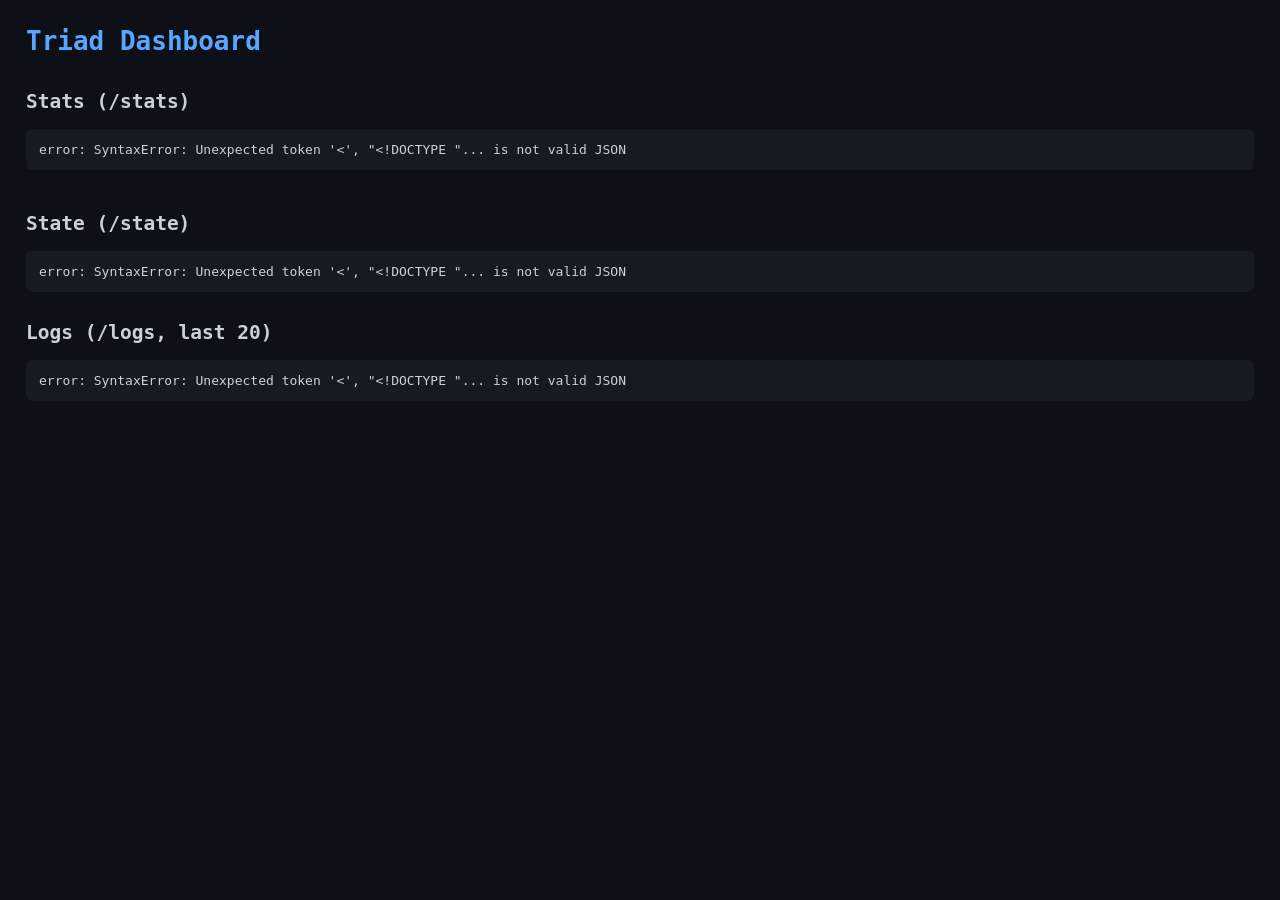
==== dashboard/index.html @ 865167ab "feat(dashboard): read-only HTTP server and dashboard UI - GET / serves index.html; GET /state latest" ====
<!DOCTYPE html>
<html lang="en">
<head>
<meta charset="utf-8" />
<meta name="viewport" content="width=device-width, initial-scale=1" />
<title>Triad Dashboard</title>
<style>
  body { font-family: monospace; background: #0d1117; color: #c9d1d9; margin: 2em; }
  h1 { color: #58a6ff; }
  pre { background: #161b22; padding: 1em; overflow: auto; border-radius: 6px; }
  .row { display: flex; gap: 1em; flex-wrap: wrap; }
  .card { flex: 1 1 300px; }
</style>
</head>
<body>
<h1>Triad Dashboard</h1>
<div class="row">
  <div class="card"><h2>Stats (/stats)</h2><pre id="stats">loading…</pre></div>
  <div class="card"><h2>State (/state)</h2><pre id="state">loading…</pre></div>
</div>
<h2>Logs (/logs, last 20)</h2>
<pre id="logs">loading…</pre>
<script>
async function load(id, path) {
  try {
    const r = await fetch(path);
    const j = await r.json();
    document.getElementById(id).textContent = JSON.stringify(j, null, 2);
  } catch (e) {
    document.getElementById(id).textContent = "error: " + e;
  }
}
load("stats", "/stats");
load("state", "/state");
load("logs", "/logs");
setInterval(() => { load("stats", "/stats"); load("state", "/state"); load("logs", "/logs"); }, 10000);
</script>
</body>
</html>
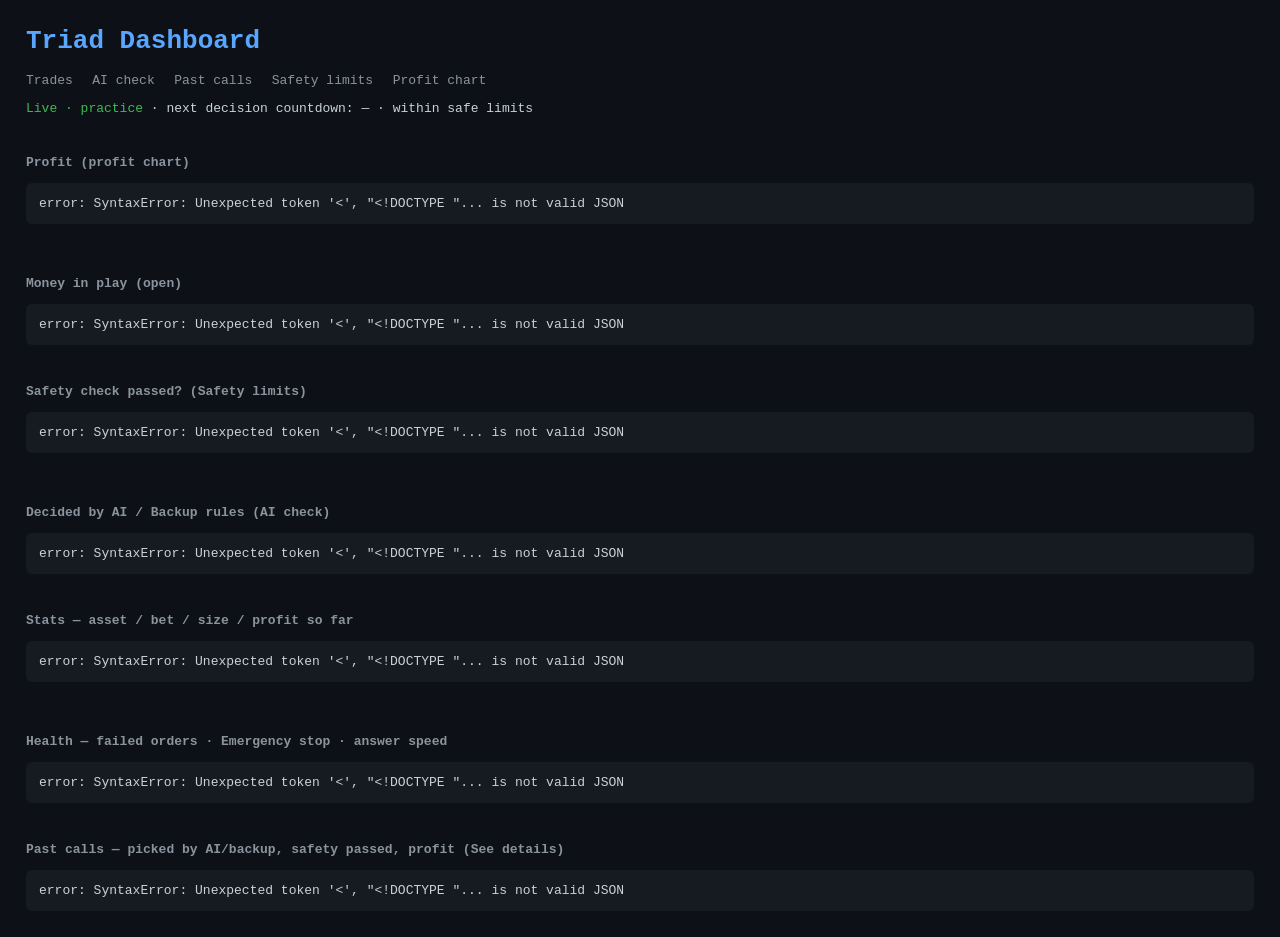
==== commit 874dc4ce: "feat(dashboard): bot-attributed profit/exposure, live EC2 proxy on triadxbt Ledger keeps an adopted " ====
--- a/dashboard/index.html
+++ b/dashboard/index.html
@@ -7,18 +7,42 @@
 <style>
   body { font-family: monospace; background: #0d1117; color: #c9d1d9; margin: 2em; }
   h1 { color: #58a6ff; }
+  h2 { color: #8b949e; font-size: 1em; margin-top: 2em; }
+  nav { display: flex; gap: 1.5em; margin: 1em 0; color: #8b949e; }
+  nav span { white-space: nowrap; }
   pre { background: #161b22; padding: 1em; overflow: auto; border-radius: 6px; }
   .row { display: flex; gap: 1em; flex-wrap: wrap; }
   .card { flex: 1 1 300px; }
+  .badge { color: #3fb950; }
 </style>
 </head>
 <body>
 <h1>Triad Dashboard</h1>
+<nav>
+  <span>Trades</span>
+  <span>AI check</span>
+  <span>Past calls</span>
+  <span>Safety limits</span>
+  <span>Profit chart</span>
+</nav>
+<p>
+  <span id="mode" class="badge">Live · practice</span>
+  · next decision countdown: <span id="countdown">—</span>
+  · <span id="safety">within safe limits</span>
+</p>
 <div class="row">
-  <div class="card"><h2>Stats (/stats)</h2><pre id="stats">loading…</pre></div>
-  <div class="card"><h2>State (/state)</h2><pre id="state">loading…</pre></div>
+  <div class="card"><h2>Profit (profit chart)</h2><pre id="equity">loading…</pre></div>
+  <div class="card"><h2>Money in play (open)</h2><pre id="risk">loading…</pre></div>
 </div>
-<h2>Logs (/logs, last 20)</h2>
+<div class="row">
+  <div class="card"><h2>Safety check passed? (Safety limits)</h2><pre id="state">loading…</pre></div>
+  <div class="card"><h2>Decided by AI / Backup rules (AI check)</h2><pre id="groq">loading…</pre></div>
+</div>
+<div class="row">
+  <div class="card"><h2>Stats — asset / bet / size / profit so far</h2><pre id="stats">loading…</pre></div>
+  <div class="card"><h2>Health — failed orders · Emergency stop · answer speed</h2><pre id="health">loading…</pre></div>
+</div>
+<h2>Past calls — picked by AI/backup, safety passed, profit (See details)</h2>
 <pre id="logs">loading…</pre>
 <script>
 async function load(id, path) {
@@ -30,10 +54,27 @@
     document.getElementById(id).textContent = "error: " + e;
   }
 }
-load("stats", "/stats");
-load("state", "/state");
-load("logs", "/logs");
-setInterval(() => { load("stats", "/stats"); load("state", "/state"); load("logs", "/logs"); }, 10000);
+async function refresh() {
+  load("stats", "/stats");
+  load("state", "/state");
+  load("logs", "/logs");
+  load("risk", "/risk");
+  load("groq", "/groq");
+  load("equity", "/equity");
+  load("health", "/health");
+  try {
+    const r = await fetch("/health");
+    const h = await r.json();
+    document.getElementById("mode").textContent =
+      h.mode === "live" ? "Live" : "Live · practice";
+    document.getElementById("safety").textContent =
+      h.kill_present ? "Emergency stop ON" : "within safe limits";
+    document.getElementById("countdown").textContent =
+      h.last_tick_age_s >= 0 ? h.last_tick_age_s + "s since last decision" : "—";
+  } catch (e) { /* keep defaults */ }
+}
+refresh();
+setInterval(refresh, 10000);
 </script>
 </body>
 </html>
